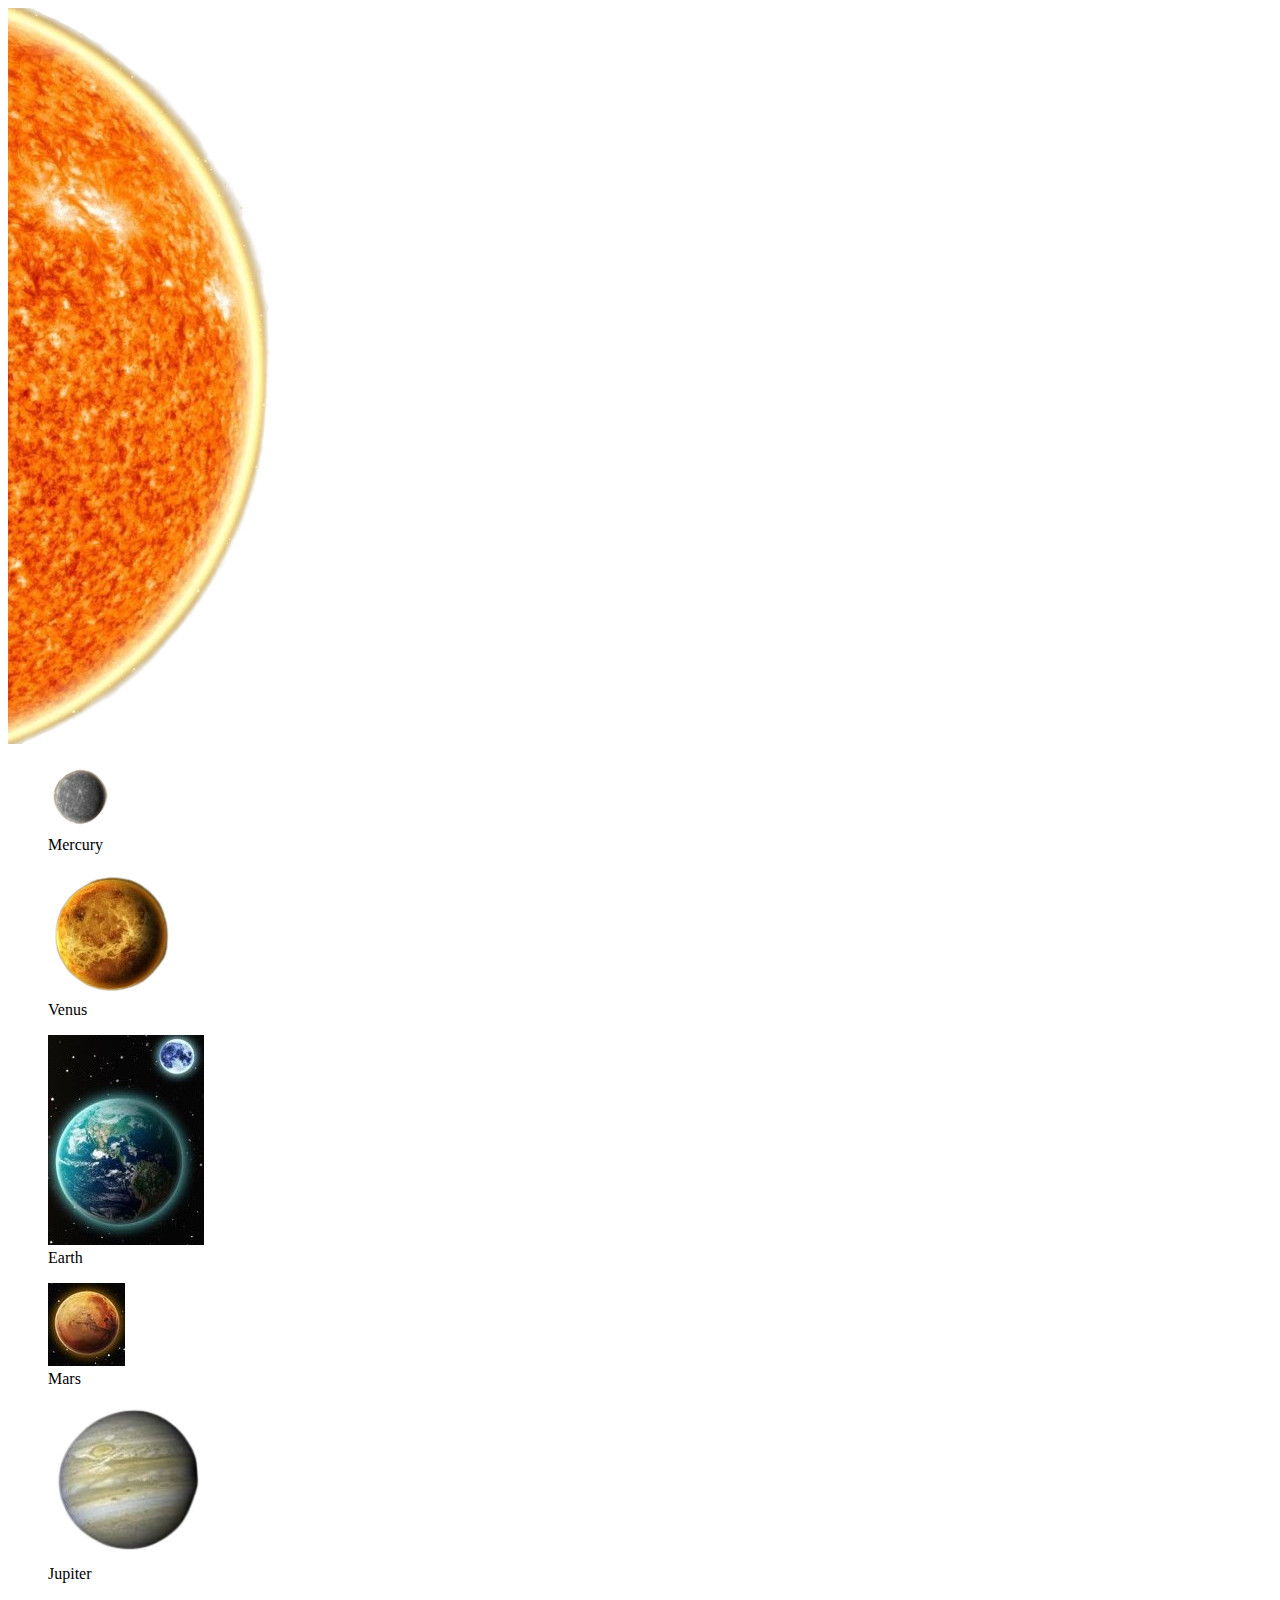
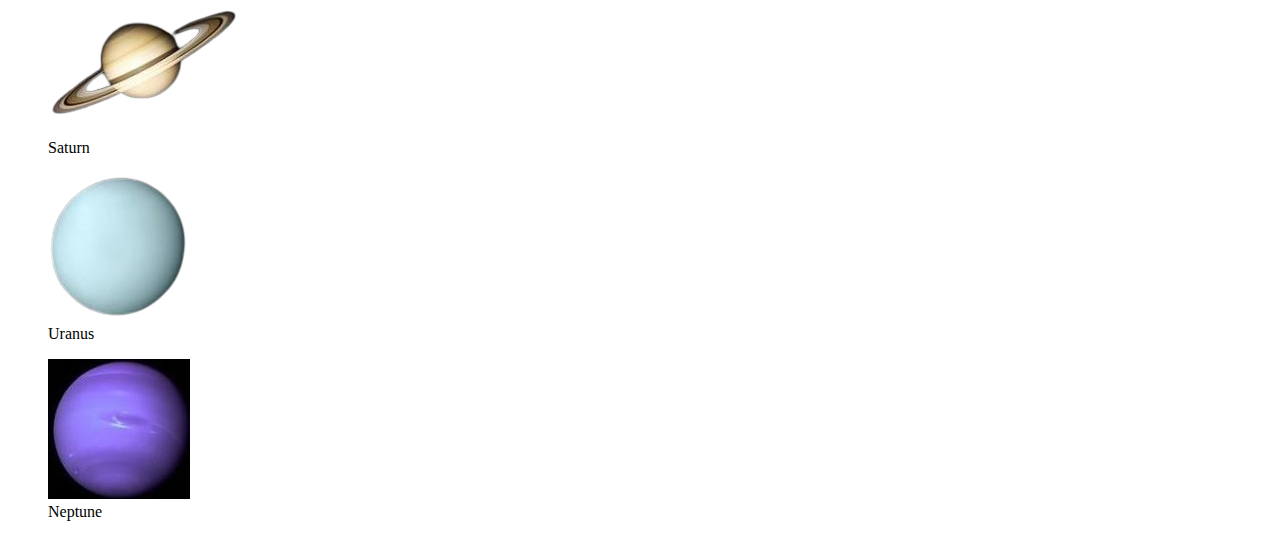
==== index.html @ 6b0b853d "Setting up the Stellar System Exploration project" ====
<!DOCTYPE html>
<html lang="en">
    <head>
        <meta charset="UTF-8" />
        <meta name="viewport" content="width=device-width, initial-scale=1.0" />
        <title>Space</title>
        <link rel="stylesheet" href="styles.css" />
        <script src="script.js"></script>
    </head>
    <body>
        <main>
            <div class="system">
                <img id="sun" src="Images/sun.png">
                <div class="planets">
                    <figure>
                        <img id="mercury" src="Images/mercury.png">
                        <figcaption>Mercury</figcaption>
                    </figure>
                    <figure>
                        <img id="venus" src="Images/venus.png">
                        <figcaption>Venus</figcaption>
                    </figure>
                    <figure>
                        <img id="earth" src="Images/earth.jpg">
                        <figcaption id="earth-caption">Earth</figcaption>
                    </figure>
                    <figure>
                        <img id="mars" src="Images/mars.jpg">
                        <figcaption>Mars</figcaption>
                    </figure>
                    <figure>
                        <img id="jupiter" src="Images/Jupiter.png">
                        <figcaption>Jupiter</figcaption>
                    </figure>
                    <figure>
                        <img id="saturn" src="Images/Saturn.png">
                        <figcaption>Saturn</figcaption>
                    </figure>
                    <figure>
                        <img id="uranus" src="Images/Uranus.png">
                        <figcaption>Uranus</figcaption>
                    </figure>
                    <figure>
                        <img id="neptune" src="Images/Neptune.jpg">
                        <figcaption>Neptune</figcaption>
                    </figure>
                </div>
            </div>
        </main>
    </body>
</html>
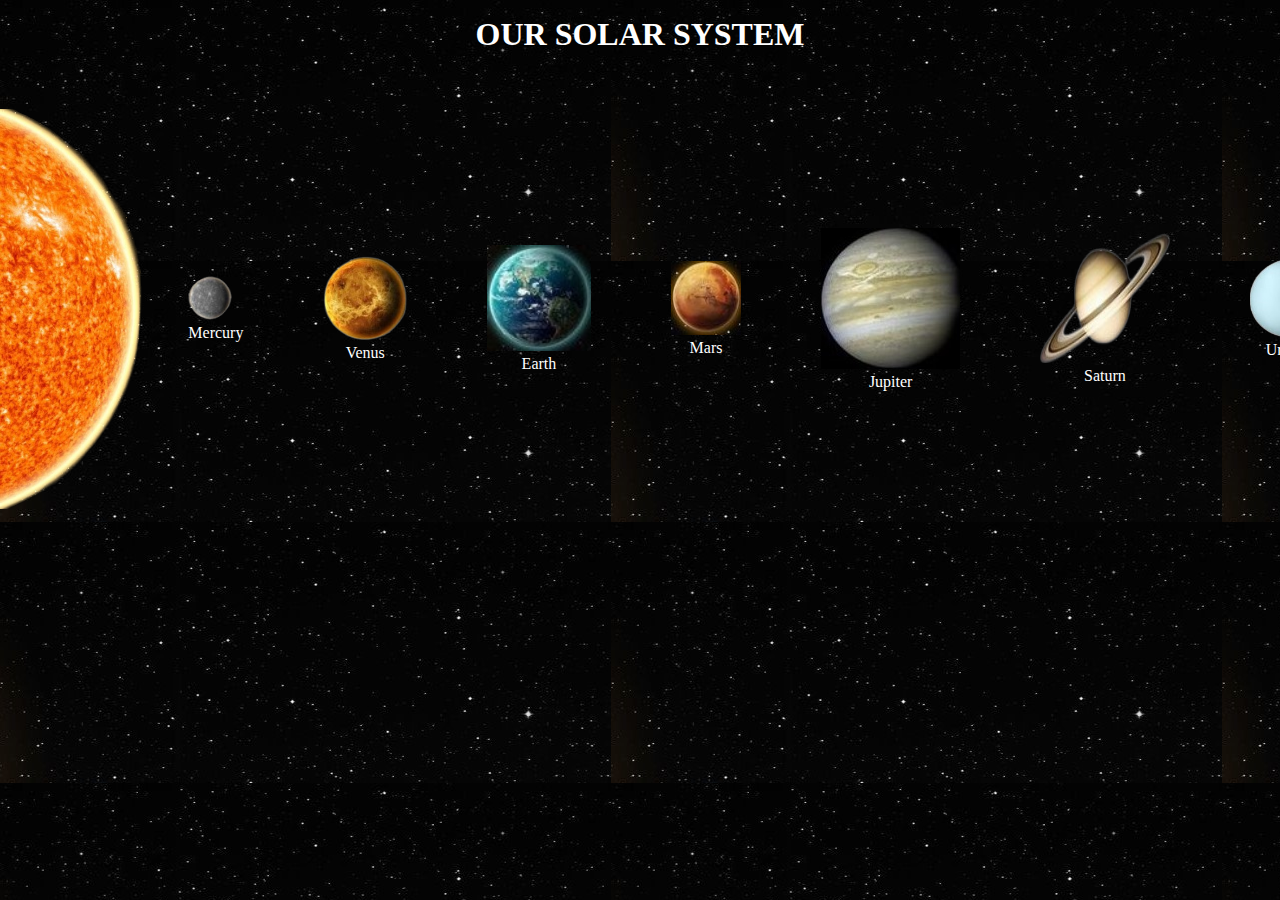
==== commit 231126f9: "✨ Updated CSS and HTML for improved styling, added glowing hover effect" ====
--- a/index.html
+++ b/index.html
@@ -9,40 +9,108 @@
     </head>
     <body>
         <main>
+            <header>
+                <h1>OUR SOLAR SYSTEM</h1>
+            </header>
             <div class="system">
-                <img id="sun" src="Images/sun.png">
+                <img id="sun" src="Images/sun.png"> 
                 <div class="planets">
-                    <figure>
+                    <figure class="planet-container">
                         <img id="mercury" src="Images/mercury.png">
                         <figcaption>Mercury</figcaption>
+                        <div class="description">
+                            <p>Mercury is the closest planet to the Sun and the smallest in our solar system. It has no atmosphere, and its surface temperatures vary drastically between day and night.</p>
+                            <ul>
+                              <li>Distance from Sun: 57.9 million km</li>
+                              <li>Orbital Period: 88 Earth days</li>
+                              <li>Moons: None</li>
+                            </ul>
+                        </div>
                     </figure>
-                    <figure>
+                    <figure class="planet-container">
                         <img id="venus" src="Images/venus.png">
                         <figcaption>Venus</figcaption>
+                        <div class="description">
+                            <p>Venus is the second planet from the Sun and is known for its thick, toxic atmosphere. Its surface is hotter than any other planet in the solar system due to the greenhouse effect.</p>
+                            <ul>
+                              <li>Distance from Sun: 108.2 million km</li>
+                              <li>Orbital Period: 225 Earth days</li>
+                              <li>Moons: None</li>
+                            </ul>
+                        </div>
                     </figure>
-                    <figure>
+                    <figure class="planet-container">
                         <img id="earth" src="Images/earth.jpg">
                         <figcaption id="earth-caption">Earth</figcaption>
+                        <div class="description">
+                            <p>Earth is the third planet from the Sun and the only planet known to support life. It has one natural satellite, the Moon.</p>
+                            <ul>
+                              <li>Distance from Sun: 149.6 million km</li>
+                              <li>Orbital Period: 365.25 Earth days</li>
+                              <li>Moons: 1 (The Moon)</li>
+                            </ul>
+                        </div>
                     </figure>
-                    <figure>
+                    <figure class="planet-container">
                         <img id="mars" src="Images/mars.jpg">
                         <figcaption>Mars</figcaption>
+                        <div class="description">
+                            <p>Mars, the fourth planet from the Sun, is often called the "Red Planet" because of its reddish appearance caused by iron oxide on its surface. It's a prime candidate for future human exploration.</p>
+                            <ul>
+                              <li>Distance from Sun: 227.9 million km</li>
+                              <li>Orbital Period: 687 Earth days</li>
+                              <li>Moons: 2 (Phobos, Deimos)</li>
+                            </ul>
+                        </div>
                     </figure>
-                    <figure>
-                        <img id="jupiter" src="Images/Jupiter.png">
+                    <figure class="planet-container">
+                        <img id="jupiter" src="Images/Jupiter.jpg">
                         <figcaption>Jupiter</figcaption>
+                        <div class="description">
+                            <p>Jupiter is the largest planet in our solar system. It's known for its massive size, Great Red Spot (a giant storm), and many moons, including the four largest: Io, Europa, Ganymede, and Callisto.</p>
+                            <ul>
+                              <li>Distance from Sun: 778.5 million km</li>
+                              <li>Orbital Period: 12 Earth years</li>
+                              <li>Moons: 79 (4 major: Io, Europa, Ganymede, Callisto)</li>
+                            </ul>           
+                        </div>
                     </figure>
-                    <figure>
+                    <figure class="planet-container">
+                        <div class="saturn-hover"></div>
                         <img id="saturn" src="Images/Saturn.png">
                         <figcaption>Saturn</figcaption>
+                        <div class="description">
+                            <p>Saturn is famous for its stunning ring system, which is made up of ice and rock. It's the second-largest planet in the solar system and has numerous moons, including Titan, its largest.</p>
+                            <ul>
+                              <li>Distance from Sun: 1.43 billion km</li>
+                              <li>Orbital Period: 29 Earth years</li>
+                              <li>Moons: 83 (Titan being the largest)</li>
+                            </ul>
+                        </div>
                     </figure>
-                    <figure>
+                    <figure class="planet-container">
                         <img id="uranus" src="Images/Uranus.png">
                         <figcaption>Uranus</figcaption>
+                        <div class="description">
+                            <p>Uranus is unique for its sideways rotation and faint ring system. It's an ice giant with a frigid atmosphere composed mainly of hydrogen, helium, and methane.</p>
+                            <ul>
+                              <li>Distance from Sun: 2.87 billion km</li>
+                              <li>Orbital Period: 84 Earth years</li>
+                              <li>Moons: 27</li>
+                            </ul>
+                        </div>
                     </figure>
-                    <figure>
+                    <figure class="planet-container">
                         <img id="neptune" src="Images/Neptune.jpg">
                         <figcaption>Neptune</figcaption>
+                        <div class="description">
+                            <p>Neptune, the furthest planet from the Sun, is a deep blue ice giant. Its most prominent feature is the Great Dark Spot, a storm system similar to Jupiter's Great Red Spot.</p>
+                            <ul>
+                              <li>Distance from Sun: 4.5 billion km</li>
+                              <li>Orbital Period: 165 Earth years</li>
+                              <li>Moons: 14 (Triton being the largest)</li>
+                            </ul>
+                        </div>
                     </figure>
                 </div>
             </div>
--- a/styles.css
+++ b/styles.css
@@ -0,0 +1,175 @@
+/*neon/gloving: box-shadow: 0px 0px 10px 10px #00c2cb*/
+
+html {
+    font-size: 16px;
+    color: white;
+}
+
+header > h1 {
+    margin: 0;
+    padding: 1rem;
+    text-align: center;
+}
+
+body {
+    background-image: url("Images/bg.jpg");
+    background-repeat: repeat;
+    background-size: auto;
+    margin: 0;
+}
+
+figcaption {
+    text-align: center;
+}
+
+.system {
+    display: flex;
+    width: 100%;
+    height: 30rem;
+    align-items: center;
+}
+
+/*
+.sun-light {
+    position: absolute;
+    left: -24.6rem;
+    width: 105%;
+    height: 100%;
+    background: radial-gradient(circle, rgba(255, 255, 0, 0.6) 0%, rgba(0, 0, 0, 0) 80%);
+    pointer-events: none;
+    border-collapse: collapse;
+}
+*/
+
+#sun {
+    height: 400px;
+    /*background: radial-gradient(circle, rgba(255, 255, 0, 0.6) 0%, rgba(0, 0, 0, 0) 80%);*/
+    /*box-shadow: 0 0 150px rgba(255, 255, 0, 0.8);*/
+    margin: 0;
+}
+
+.planets {
+    display: flex;
+    width: auto;
+    justify-content: space-around;
+    align-items: center;
+    flex-wrap: nowrap;
+}
+
+div > img {
+    display: block !important;
+    max-width: 100% !important;
+}
+
+#mercury {
+    width: 2.75rem;
+    height: 2.75rem;
+}
+
+#venus {
+    width: 5.218rem;
+    height: 5.218rem;
+}
+
+#earth {
+    width: 6.5rem;
+    height: 6.3;
+}
+
+#mars {
+    width: 4.39rem;
+    height: 4.62rem;
+}
+
+#saturn {
+    width: 8.1rem;
+    height: 8.1rem;
+}
+
+#uranus {
+    width: 4.88rem;
+    height: 4.88rem;
+}
+
+#neptune {
+    width: 5.063rem;
+    height: 5.063rem;
+}
+
+.description {
+    visibility: hidden;
+    position: absolute;
+    width: 20rem;
+    background-color: rgba(127,127,127, 0.7);
+    border-radius: 1.5rem;
+    left: -10rem;
+    color: white;
+    text-align: left;
+    padding: 0.5rem;
+    z-index: 10;
+    opacity: 0;
+    transition: opacity 2s;    
+}
+
+
+.planet-container {
+    position: relative;
+    display: inline;
+}
+
+.planet-container:hover .description {
+    visibility: visible;
+    opacity: 1;
+}
+
+/* Hover effects */
+#mercury:hover {
+    display: block;
+    border-radius: 100%;
+    box-shadow: 0 0 50px 10px rgba(255, 255, 255, 0.8);
+}
+
+#venus:hover {
+    display: block;
+    border-radius: 100%;
+    box-shadow: 0 0 50px rgba(249, 177, 7, 0.8);
+}
+
+#earth:hover {
+    display: block;
+    border-radius: 50px;
+    box-shadow: 0px 0px 50px 10px rgba(9, 199, 161, 0.8); 
+}
+
+#mars:hover {
+    display: block;
+    border-radius: 50%;
+    box-shadow: 0px 0px 50px 10px rgba(188, 149, 43, 0.8);
+}
+
+#jupiter:hover {
+    display: block;
+    border-radius: 100%;
+    box-shadow: 0 0 50px 10px rgba(168,168,134, 0.8);
+}
+
+#saturn:hover {
+    display: block;
+    /*
+    border-radius: 50%;
+    box-shadow: 0 0 50px 10px rgba(187,162,105,0.8);
+    */
+    background: radial-gradient(circle, rgba(187, 162, 105, 0.5) 20%, rgba(187, 162, 105, 0) 90%);
+}
+
+#uranus:hover {
+    display: block;
+    border-radius: 100%;
+    box-shadow: 0 0 50px 10px rgba(13, 191, 206, 0.8);
+}
+
+#neptune:hover {
+    display: block;
+    border-radius: 100%;
+    box-shadow: 0 0 50px 20px rgba(87, 12, 195, 0.8);
+}